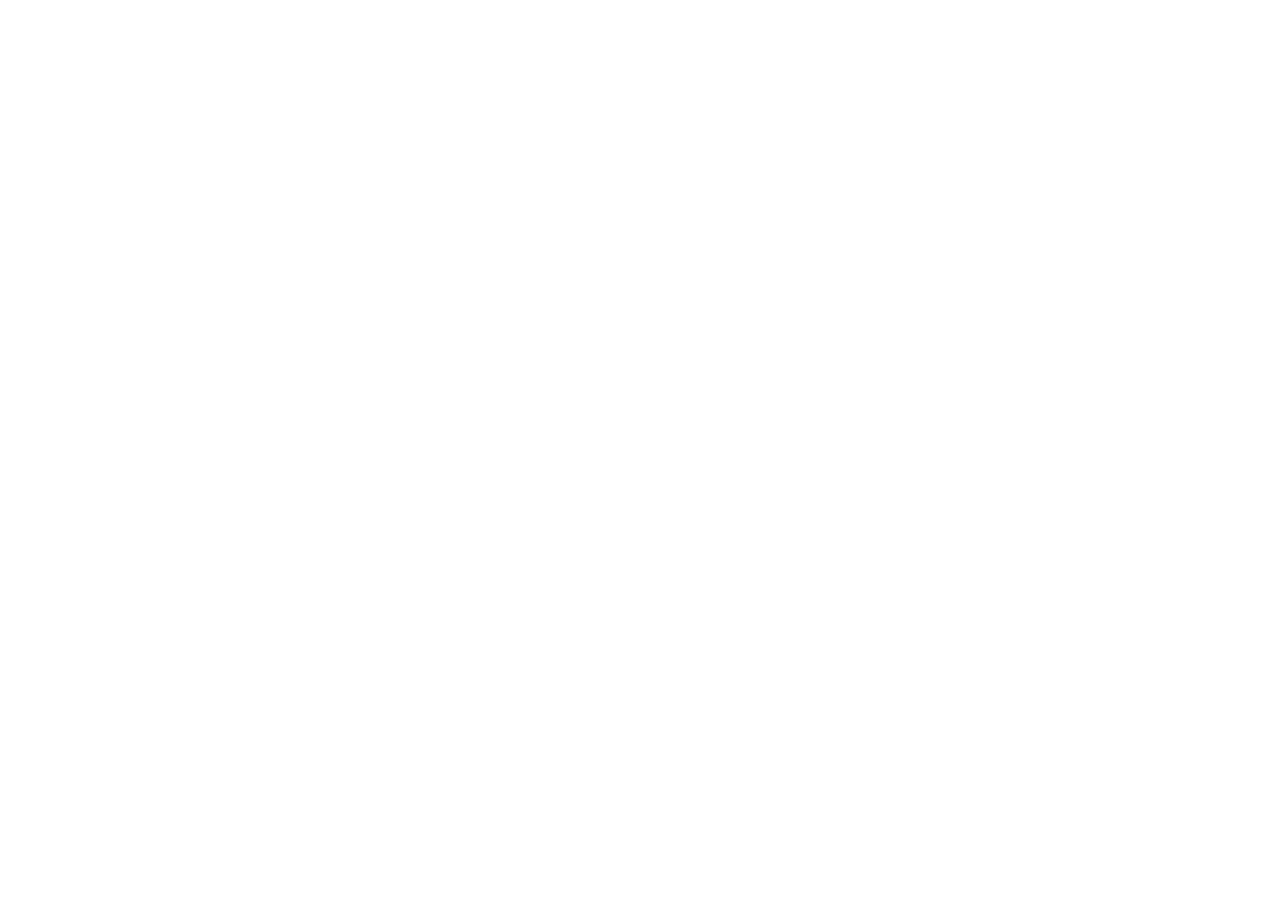
==== singolo1.html @ 1e44aedb "feat: add html and css files" ====
<!DOCTYPE html>
<html lang="en">
<head>
    <meta charset="UTF-8">
    <meta name="viewport" content="width=device-width, initial-scale=1.0">
    <meta http-equiv="X-UA-Compatible" content="ie=edge">
    <title>Singolo</title>
</head>
<body>
    
</body>
</html>
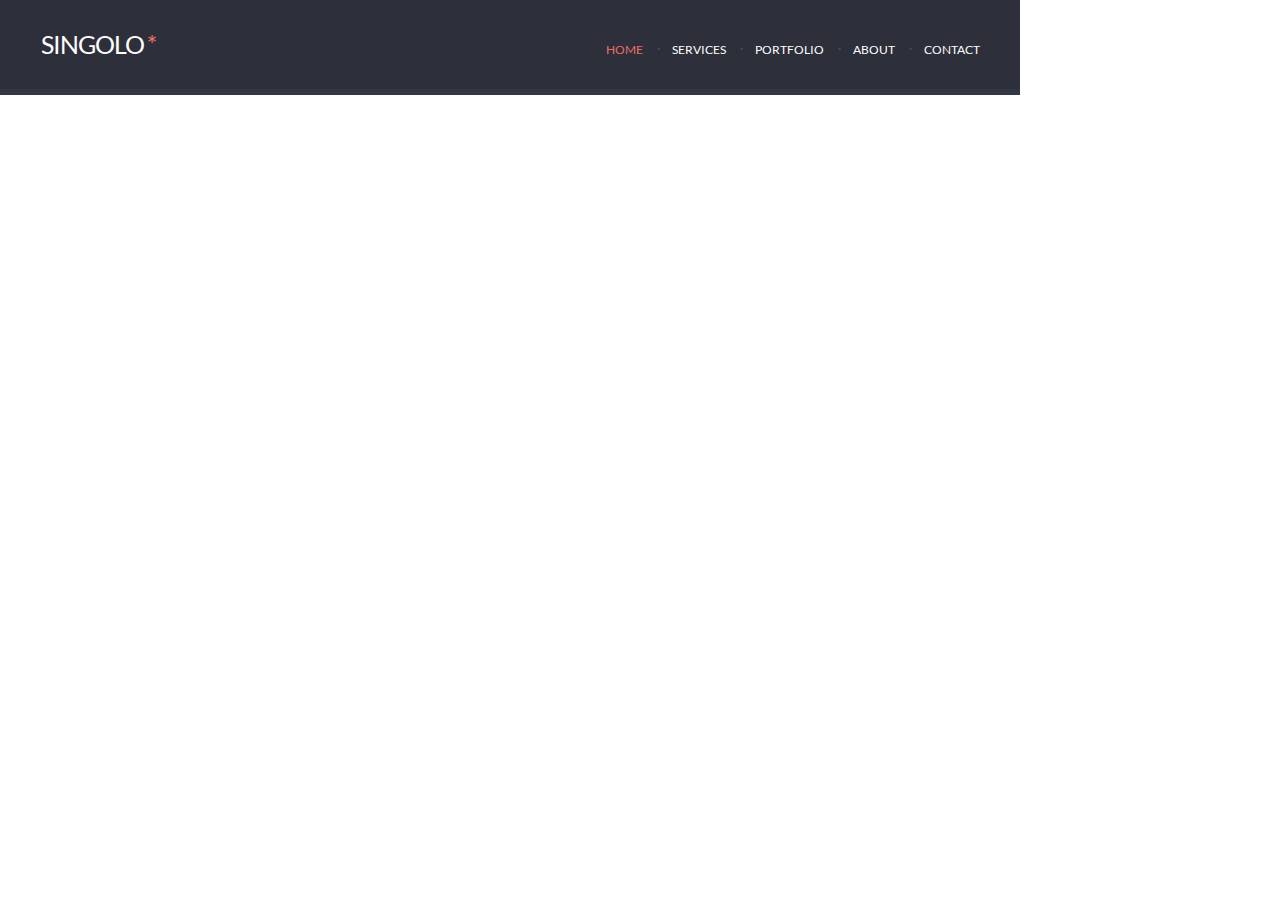
==== commit 6eb95df5: "feat: add header in project" ====
--- a/singolo1.html
+++ b/singolo1.html
@@ -4,9 +4,33 @@
     <meta charset="UTF-8">
     <meta name="viewport" content="width=device-width, initial-scale=1.0">
     <meta http-equiv="X-UA-Compatible" content="ie=edge">
+    <link href="singolo1.css" rel="stylesheet" type="text/css" />
     <title>Singolo</title>
 </head>
 <body>
-    
+    <main>
+        <header>
+            <section class="logo">
+                <span>Singolo</span>
+                <span>*</span>
+            </section>
+            <nav>
+                <ul>
+                    <li><a class="first" href="#">home</a></li>
+                    <li><a href="#">services</a></li>
+                    <li><a href="#">portfolio</a></li>
+                    <li><a href="#">about</a></li>
+                    <li><a href="#">contact</a></li>
+                </ul>
+            </nav>
+        </header>
+        <div class="line-header"></div>
+        <section class="slider">
+
+        </section>
+        <section class="our-services">
+
+        </section>
+    </main>
 </body>
 </html>--- a/singolo1.css
+++ b/singolo1.css
@@ -0,0 +1,70 @@
+*{
+    outline: none;
+    padding: 0;
+    margin: 0;
+    text-decoration: none;
+    }
+@font-face {
+    font-family: Lato; 
+    src: url(assets/Lato-Regular.ttf);
+    font-weight: normal;
+   }
+main{
+    max-width: 1020px;
+    /*margin: 0px auto;*/
+    font-family: Lato;
+}
+header{
+    display: grid;
+    grid-template-columns: 140px auto;
+    padding: 29px 40px 30px 41px;
+    background-color: #2d303a;
+    color: white;
+}
+ul{
+    text-transform: uppercase;
+    float: right;
+}
+.first{
+   color: #f06c64;
+}
+li:first-child:before{
+    content: "";
+}
+ul li{
+    display: inline-block;
+    margin: 0px 13px;
+    font-size: 12px;
+    padding-top: 13px;
+    position: relative;
+}
+li:before {
+    color: #494e62;
+    content: "."; 
+    top: 5px;
+    left: -15px;
+    font-size: 16px;
+    position: absolute;
+   }
+ul li:last-child {
+    margin-right: 0px;
+   }
+ul li a{
+    color: white;
+}
+ul li a:hover{
+    color: #f06c64;
+    cursor: pointer;
+}
+.logo span{
+    text-transform: uppercase;
+    font-size: 25px;
+    letter-spacing: -1px;
+}
+.logo span:last-child{
+    color: #f06c64;
+}
+.line-header{
+    height: 6px;
+    background-color: #323746;
+}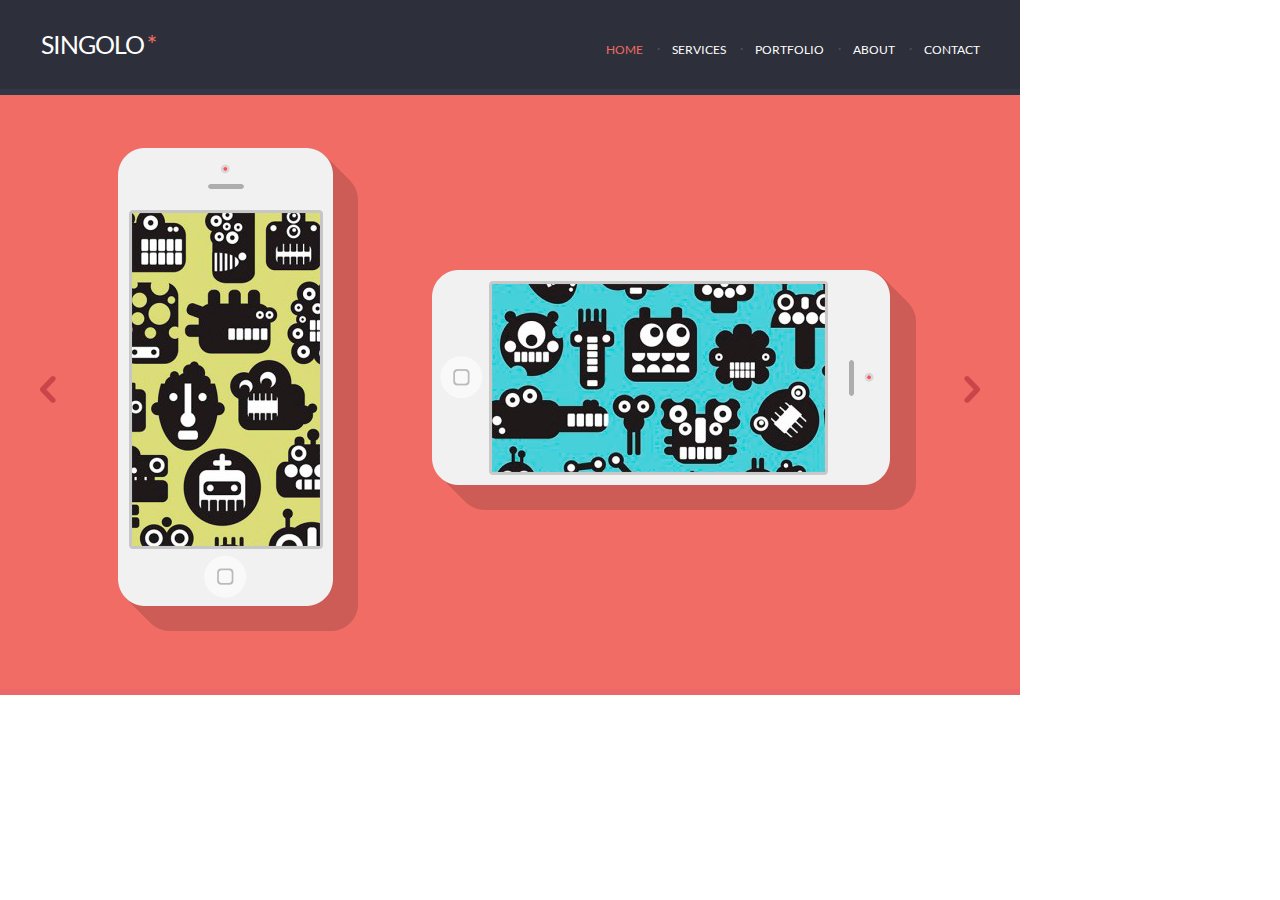
==== commit 51a54d94: "feat: add slider in project" ====
--- a/singolo1.html
+++ b/singolo1.html
@@ -26,9 +26,16 @@
         </header>
         <div class="line-header"></div>
         <section class="slider">
-
+            <div class="phones">
+                    <img src="assets/chev-1.png" alt="chev-1">
+                    <img src="assets/iPhone-Vertical.png" alt="phone-vert">
+                    <img src="assets/iPhone-Horizontal.png" alt="phone-horiz">
+                    <img src="assets/chev-2.png" alt="chev-2">
+            </div>
         </section>
+        <div class="line-slider"></div>
         <section class="our-services">
+            
 
         </section>
     </main>
--- a/singolo1.css
+++ b/singolo1.css
@@ -67,4 +67,49 @@
 .line-header{
     height: 6px;
     background-color: #323746;
+}
+.line-slider{
+    height: 6px;
+    background-color: #ea676b;
+}
+.slider{
+    background-color: #f06c64;
+    padding: 53px 40px 61px 40px;
+}
+.phones{
+    display: grid;
+    height: 480px;
+    grid-template-columns: repeat(12, 1fr);
+}
+.phones img{
+    align-self: center;
+}
+.phones img:nth-child(1){
+    justify-self: start;
+}
+.phones img:nth-child(1):hover{
+    cursor: pointer;
+    width: 18px;
+}
+.phones img:nth-child(4){
+    justify-self: end;
+}
+.phones img:nth-child(4):hover{
+    cursor: pointer;
+    width: 18px;
+}
+.phones img:nth-child(2){
+    grid-column-start: 2;
+    grid-column-end: 5;
+}
+.phones img:nth-child(3){
+    grid-column-start: 6;
+    grid-column-end: 12;
+}
+@media screen and (max-width: 880px) {
+    .phones img:nth-child(2), 
+    .phones img:nth-child(3){
+        width: 100%;
+        height: auto;
+    }
 }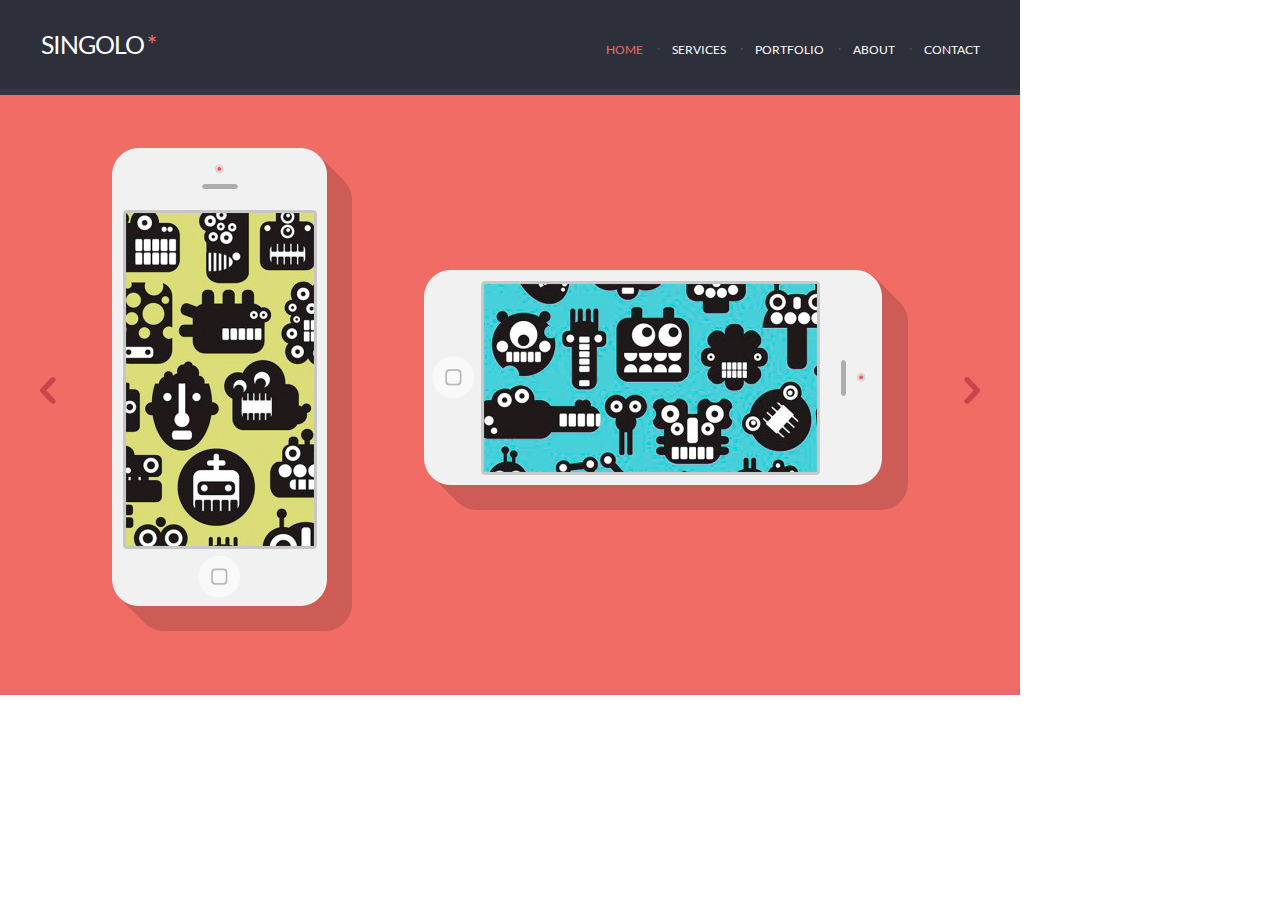
==== commit 0cd35dad: "fix: slider validation" ====
--- a/singolo1.html
+++ b/singolo1.html
@@ -27,10 +27,10 @@
         <div class="line-header"></div>
         <section class="slider">
             <div class="phones">
-                    <img src="assets/chev-1.png" alt="chev-1">
-                    <img src="assets/iPhone-Vertical.png" alt="phone-vert">
-                    <img src="assets/iPhone-Horizontal.png" alt="phone-horiz">
-                    <img src="assets/chev-2.png" alt="chev-2">
+                    <div class="chev-1"></div>
+                    <div class="phone-vert"></div>
+                    <div class="phone-horiz"></div>
+                    <div class="chev-2"></div>
             </div>
         </section>
         <div class="line-slider"></div>
--- a/singolo1.css
+++ b/singolo1.css
@@ -81,34 +81,46 @@
     height: 480px;
     grid-template-columns: repeat(12, 1fr);
 }
-.phones img{
+.phones div{
     align-self: center;
 }
-.phones img:nth-child(1){
+.chev-1{
     justify-self: start;
+    background: url('assets/chev-1.png');
+    width: 16px;
+    height: 27px;
 }
-.phones img:nth-child(1):hover{
+.chev-1:hover{
     cursor: pointer;
-    width: 18px;
+    background: url('assets/chev-1-hover.png');
 }
-.phones img:nth-child(4){
+.chev-2{
     justify-self: end;
+    background: url('assets/chev-2.png') no-repeat;
+    width: 16px;
+    height: 27px;
 }
-.phones img:nth-child(4):hover{
+.chev-2:hover{
     cursor: pointer;
-    width: 18px;
+    background: url('assets/chev-2-hover.png') no-repeat;
 }
-.phones img:nth-child(2){
+.phone-vert{
     grid-column-start: 2;
     grid-column-end: 5;
+    background: url('assets/iPhone-Vertical.png') no-repeat;
+    width: 240px;
+    height: 484px;
 }
-.phones img:nth-child(3){
+.phone-horiz{
     grid-column-start: 6;
     grid-column-end: 12;
+    background: url('assets/iPhone-Horizontal.png') no-repeat;
+    width: 484px;
+    height: 240px;
 }
 @media screen and (max-width: 880px) {
-    .phones img:nth-child(2), 
-    .phones img:nth-child(3){
+    .phones div:nth-child(2), 
+    .phones div:nth-child(3){
         width: 100%;
         height: auto;
     }
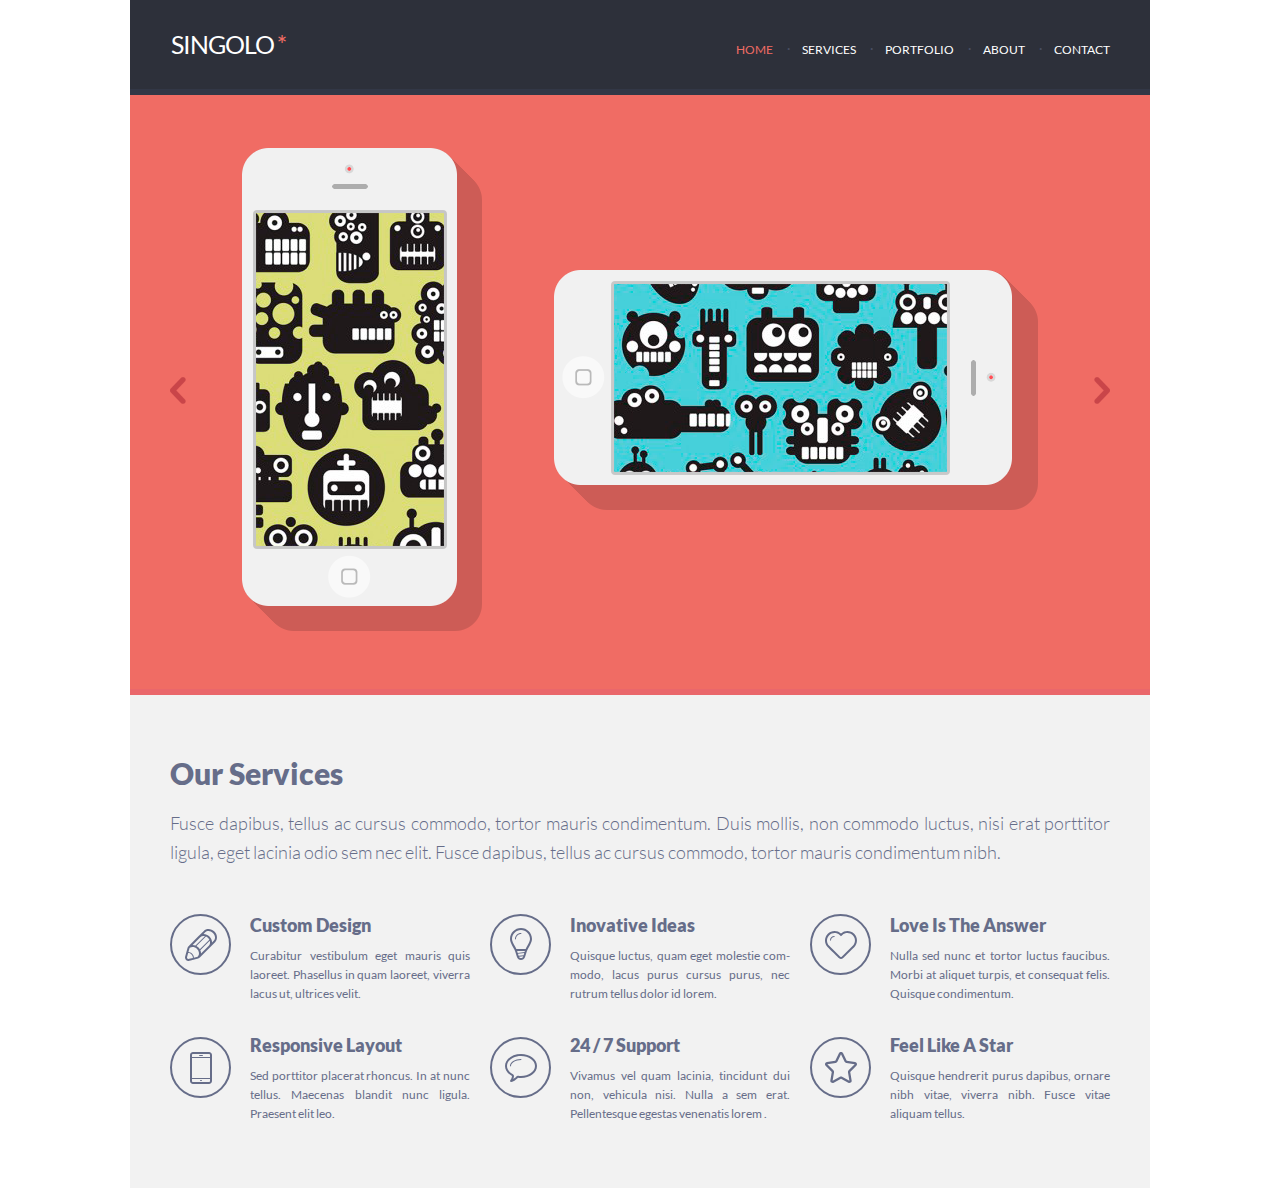
==== commit 4ecb5853: "feat: add our-services in project" ====
--- a/singolo1.html
+++ b/singolo1.html
@@ -35,9 +35,55 @@
         </section>
         <div class="line-slider"></div>
         <section class="our-services">
-            
-
+            <div class="services">
+                <div class="description">
+                    <h1>Our Services</h1>
+                    <p>Fusce dapibus, tellus ac cursus commodo, tortor 
+                        mauris condimentum. Duis mollis, non commodo luctus, 
+                        nisi erat porttitor ligula, eget lacinia odio sem nec elit. 
+                        Fusce dapibus, tellus ac cursus commodo, tortor mauris 
+                        condimentum nibh.</p>
+                </div>
+                <div class="img-services"><img src="assets/pen.svg" alt="pen"></div> 
+                <div class="points">
+                    <h2>Custom Design</h2>
+                    <p>Curabitur vestibulum eget mauris quis laoreet.
+                         Phasellus in quam laoreet, viverra lacus ut, ultrices 
+                         velit.</p>
+                </div>
+                <div class="img-services"><img src="assets/bulb.svg" alt="pen"></div> 
+                <div class="points">
+                    <h2>Inovative Ideas</h2>
+                    <p>Quisque luctus, quam eget molestie com- modo, lacus purus cursus 
+                        purus, nec rutrum tellus dolor id lorem.</p>
+                </div>
+                <div class="img-services"><img src="assets/heart.svg" alt="pen"></div> 
+                <div class="points">
+                    <h2>Love Is The Answer</h2>
+                    <p>Nulla sed nunc et tortor luctus faucibus. Morbi at aliquet turpis,
+                       et consequat felis. Quisque condimentum.</p>
+                </div>
+                <div class="img-services"><img src="assets/phone.svg" alt="pen"></div> 
+                <div class="points">
+                    <h2>Responsive Layout</h2>
+                    <p>Sed porttitor placerat rhoncus. In at nunc tellus. Maecenas 
+                        blandit nunc ligula. Praesent elit leo.</p>
+                </div>
+                <div class="img-services"><img src="assets/bubble.svg" alt="pen"></div> 
+                <div class="points">
+                    <h2>24 / 7 Support</h2>
+                    <p>Vivamus vel quam lacinia, tincidunt dui non, vehicula nisi. 
+                        Nulla a sem erat. Pellentesque egestas venenatis lorem .</p>
+                </div>
+                <div class="img-services"><img src="assets/star.svg" alt="pen"></div> 
+                <div class="points">
+                    <h2>Feel Like A Star</h2>
+                    <p>Quisque hendrerit purus dapibus, ornare nibh vitae, viverra nibh. 
+                        Fusce vitae aliquam tellus.</p>
+                </div>
+            </div>
         </section>
+        <div class="line-services"></div>
     </main>
 </body>
 </html>--- a/singolo1.css
+++ b/singolo1.css
@@ -9,11 +9,24 @@
     src: url(assets/Lato-Regular.ttf);
     font-weight: normal;
    }
+@font-face {
+    font-family: Lato-Black; 
+    src: url(assets/Lato-Black.ttf);
+    font-weight: bold;
+   }
+@font-face {
+    font-family: Lato-Light; 
+    src: url(assets/Lato-Light.ttf);
+    font-weight: lighter;
+   }
 main{
     max-width: 1020px;
-    /*margin: 0px auto;*/
+    margin: 0px auto;
     font-family: Lato;
 }
+
+/*****************************HEADER***********************/
+
 header{
     display: grid;
     grid-template-columns: 140px auto;
@@ -68,6 +81,9 @@
     height: 6px;
     background-color: #323746;
 }
+
+/*****************************SLIDER***********************/
+
 .line-slider{
     height: 6px;
     background-color: #ea676b;
@@ -119,9 +135,109 @@
     height: 240px;
 }
 @media screen and (max-width: 880px) {
-    .phones div:nth-child(2), 
-    .phones div:nth-child(3){
+    .phone-vert, .phone-horiz{
         width: 100%;
         height: auto;
     }
+}
+
+/*****************************SERVICES***********************/
+
+.our-services{
+    background-color: #f2f2f2;
+    padding: 60px 40px 63px 40px;
+}
+.services{
+    display: grid;
+    height: 370px;
+    color: #666d89;
+    grid-template-columns: repeat(12, 80px);
+    grid-template-rows: repeat(7, 53px);
+}
+.description{
+    grid-column: 1/13;
+    grid-row: 1/4;
+}
+h1{
+    font-size: 30px;
+    font-family: Lato-Black;
+    margin-bottom:18px;
+}
+.description p{
+    font-family: Lato-Light;
+    line-height: 29px;
+    font-size: 18px;
+    text-align: justify;
+    padding-right: 20px;
+    margin-bottom: 20px;
+}
+h2{
+    font-size: 18px;
+    font-family: Lato-Black;
+}
+.points p{
+    font-size: 12px;
+    margin-top: 10px;
+    text-align: justify;
+    line-height: 19px;
+    padding-right: 20px;
+ 
+}
+.services div:nth-child(2){
+    grid-column: 1/2;
+    grid-row: 4/6;
+}
+.services div:nth-child(3){
+    grid-column: 2/5;
+    grid-row: 4/6;
+}
+.description div:nth-child(4){
+    grid-column: 5/6;
+    grid-row: 4/6;
+}
+.services div:nth-child(5){
+    grid-column: 6/9;
+    grid-row: 4/6;
+}
+.services div:nth-child(6){
+    grid-column: 9/10;
+    grid-row: 4/6;
+}
+.services div:nth-child(7){
+    grid-column: 10/13;
+    grid-row: 4/6;
+}
+.services div:nth-child(8){
+    grid-column: 1/2;
+    grid-row: 6/8;
+    margin-top: 17px;
+}
+.services div:nth-child(9){
+    grid-column: 2/5;
+    grid-row: 6/8;
+    margin-top: 14px;
+}
+.services div:nth-child(10){
+    grid-column: 5/6;
+    grid-row: 6/8;
+    margin-top: 17px;
+}
+.services div:nth-child(11){
+    grid-column: 6/9;
+    grid-row: 6/8;
+    margin-top: 14px;
+}
+.services div:nth-child(12){
+    grid-column: 9/10;
+    grid-row: 6/8;
+    margin-top: 17px;
+}
+.services div:nth-child(13){
+    grid-column: 10/13;
+    grid-row: 6/8;
+    margin-top: 14px;
+}
+.line-services{
+    background-color: white;
+    height: 6px;
 }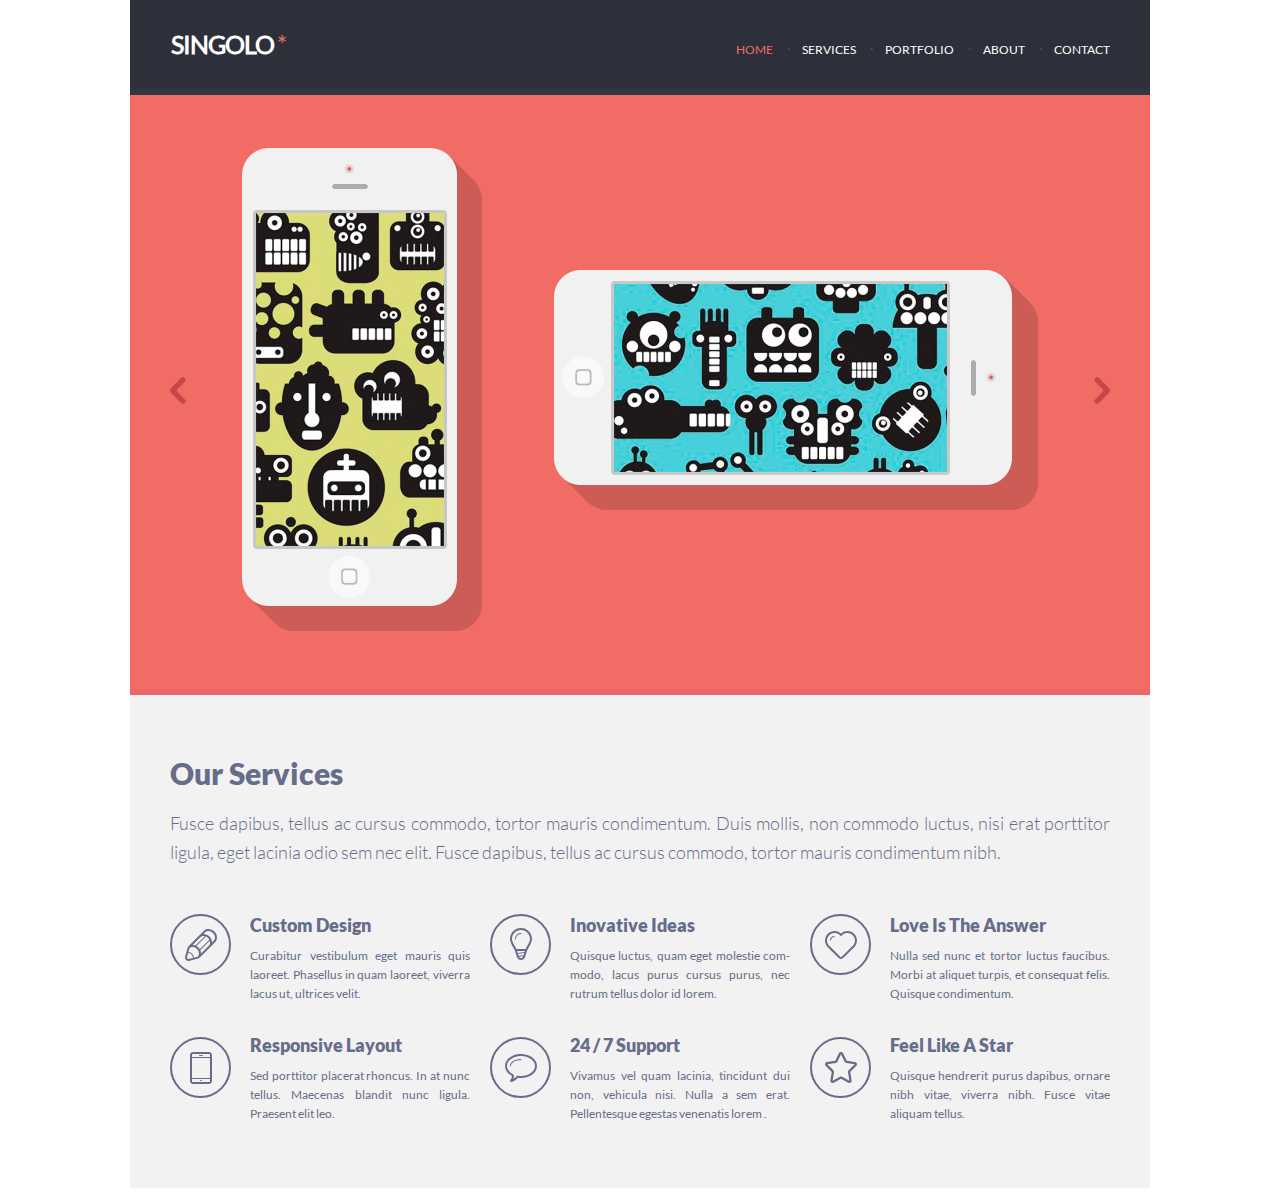
==== commit f2382f9e: "feat: add about us in project" ====
--- a/singolo1.html
+++ b/singolo1.html
@@ -11,7 +11,7 @@
     <main>
         <header>
             <section class="logo">
-                <span>Singolo</span>
+                <h1>Singolo</h1>
                 <span>*</span>
             </section>
             <nav>
@@ -24,7 +24,6 @@
                 </ul>
             </nav>
         </header>
-        <div class="line-header"></div>
         <section class="slider">
             <div class="phones">
                     <div class="chev-1"></div>
@@ -33,11 +32,10 @@
                     <div class="chev-2"></div>
             </div>
         </section>
-        <div class="line-slider"></div>
         <section class="our-services">
             <div class="services">
                 <div class="description">
-                    <h1>Our Services</h1>
+                    <h2>Our Services</h2>
                     <p>Fusce dapibus, tellus ac cursus commodo, tortor 
                         mauris condimentum. Duis mollis, non commodo luctus, 
                         nisi erat porttitor ligula, eget lacinia odio sem nec elit. 
@@ -46,44 +44,43 @@
                 </div>
                 <div class="img-services"><img src="assets/pen.svg" alt="pen"></div> 
                 <div class="points">
-                    <h2>Custom Design</h2>
+                    <h3>Custom Design</h3>
                     <p>Curabitur vestibulum eget mauris quis laoreet.
                          Phasellus in quam laoreet, viverra lacus ut, ultrices 
                          velit.</p>
                 </div>
                 <div class="img-services"><img src="assets/bulb.svg" alt="pen"></div> 
                 <div class="points">
-                    <h2>Inovative Ideas</h2>
+                    <h3>Inovative Ideas</h3>
                     <p>Quisque luctus, quam eget molestie com- modo, lacus purus cursus 
                         purus, nec rutrum tellus dolor id lorem.</p>
                 </div>
                 <div class="img-services"><img src="assets/heart.svg" alt="pen"></div> 
                 <div class="points">
-                    <h2>Love Is The Answer</h2>
+                    <h3>Love Is The Answer</h3>
                     <p>Nulla sed nunc et tortor luctus faucibus. Morbi at aliquet turpis,
                        et consequat felis. Quisque condimentum.</p>
                 </div>
                 <div class="img-services"><img src="assets/phone.svg" alt="pen"></div> 
                 <div class="points">
-                    <h2>Responsive Layout</h2>
+                    <h3>Responsive Layout</h3>
                     <p>Sed porttitor placerat rhoncus. In at nunc tellus. Maecenas 
                         blandit nunc ligula. Praesent elit leo.</p>
                 </div>
                 <div class="img-services"><img src="assets/bubble.svg" alt="pen"></div> 
                 <div class="points">
-                    <h2>24 / 7 Support</h2>
+                    <h3>24 / 7 Support</h3>
                     <p>Vivamus vel quam lacinia, tincidunt dui non, vehicula nisi. 
                         Nulla a sem erat. Pellentesque egestas venenatis lorem .</p>
                 </div>
                 <div class="img-services"><img src="assets/star.svg" alt="pen"></div> 
                 <div class="points">
-                    <h2>Feel Like A Star</h2>
+                    <h3>Feel Like A Star</h3>
                     <p>Quisque hendrerit purus dapibus, ornare nibh vitae, viverra nibh. 
                         Fusce vitae aliquam tellus.</p>
                 </div>
             </div>
         </section>
-        <div class="line-services"></div>
     </main>
 </body>
 </html>--- a/singolo1.css
+++ b/singolo1.css
@@ -33,6 +33,7 @@
     padding: 29px 40px 30px 41px;
     background-color: #2d303a;
     color: white;
+    border-bottom: 6px solid #323746;;
 }
 ul{
     text-transform: uppercase;
@@ -69,6 +70,13 @@
     color: #f06c64;
     cursor: pointer;
 }
+h1{
+    text-transform: uppercase;
+    font-size: 25px;
+    letter-spacing: -1px;
+    font-weight: 0;
+    display: inline;
+}
 .logo span{
     text-transform: uppercase;
     font-size: 25px;
@@ -77,20 +85,13 @@
 .logo span:last-child{
     color: #f06c64;
 }
-.line-header{
-    height: 6px;
-    background-color: #323746;
-}
 
 /*****************************SLIDER***********************/
 
-.line-slider{
-    height: 6px;
-    background-color: #ea676b;
-}
 .slider{
     background-color: #f06c64;
     padding: 53px 40px 61px 40px;
+    border-bottom: 6px solid #ea676b;
 }
 .phones{
     display: grid;
@@ -146,6 +147,7 @@
 .our-services{
     background-color: #f2f2f2;
     padding: 60px 40px 63px 40px;
+    border-bottom: 6px solid white;
 }
 .services{
     display: grid;
@@ -158,7 +160,7 @@
     grid-column: 1/13;
     grid-row: 1/4;
 }
-h1{
+h2{
     font-size: 30px;
     font-family: Lato-Black;
     margin-bottom:18px;
@@ -171,7 +173,7 @@
     padding-right: 20px;
     margin-bottom: 20px;
 }
-h2{
+h3{
     font-size: 18px;
     font-family: Lato-Black;
 }
@@ -236,8 +238,4 @@
     grid-column: 10/13;
     grid-row: 6/8;
     margin-top: 14px;
-}
-.line-services{
-    background-color: white;
-    height: 6px;
 }